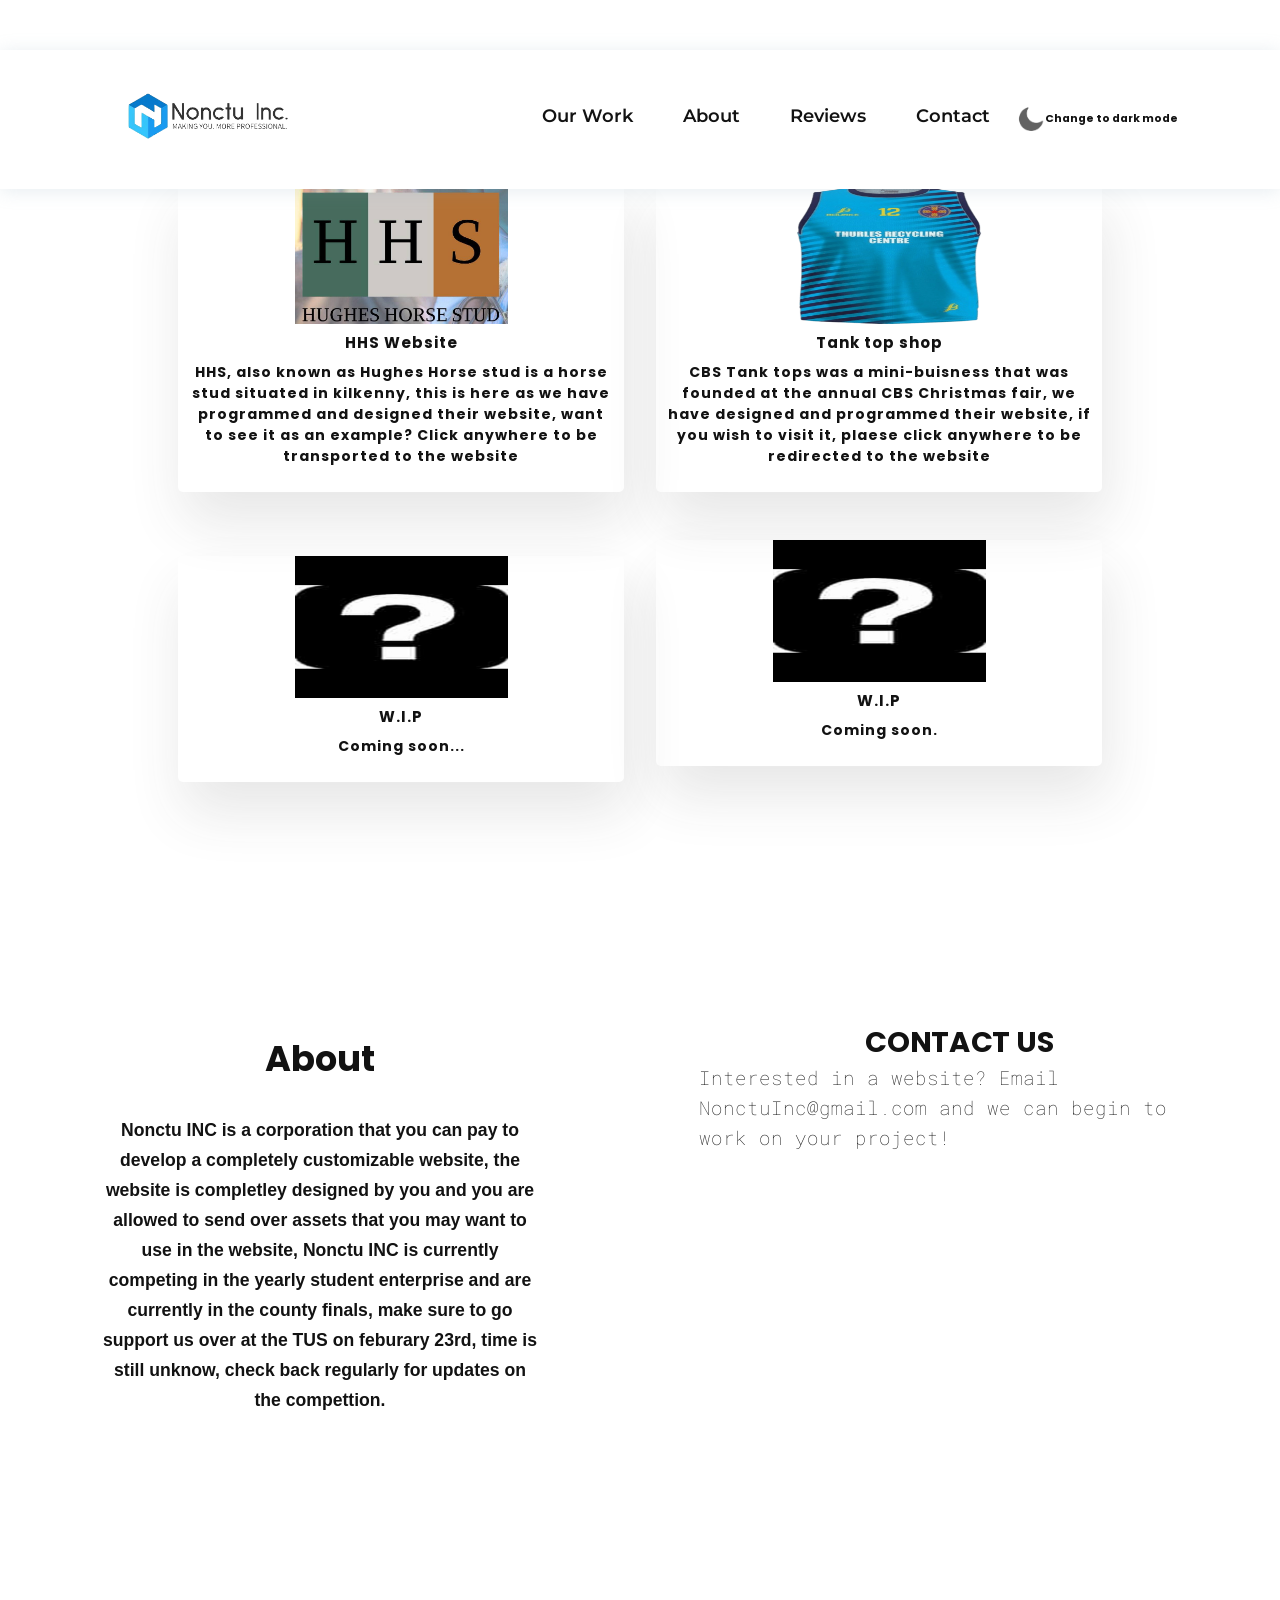
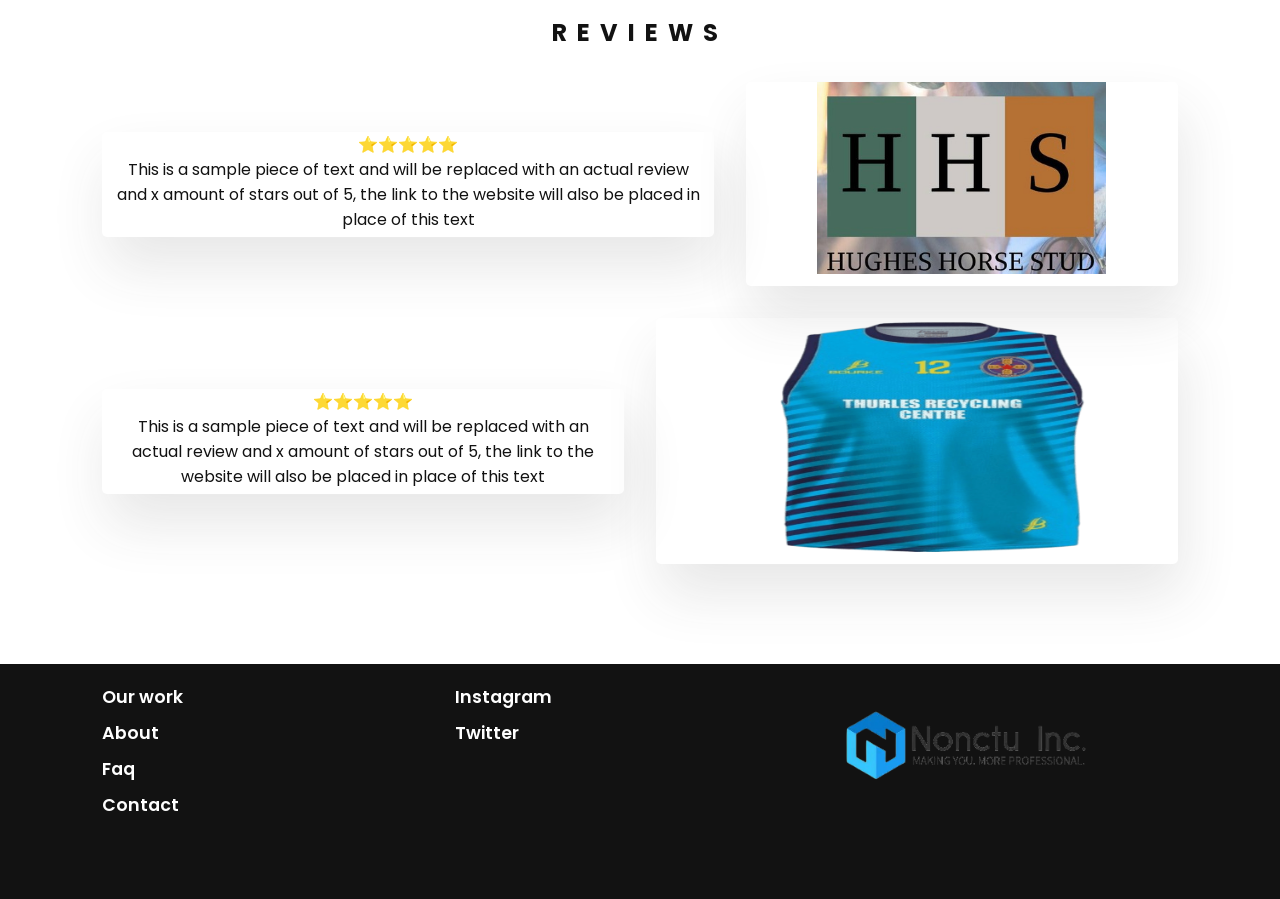
==== index.html @ 3470060f "Add files via upload" ====
<!DOCTYPE html>
<html>
<head>
    <meta charset="UTF-8">
    <meta name="viewport" content="width=device-width, initial-scale=1">
    <title>Nonctu INC.</title>
    <link rel="icon" type="icon" href="banner.jpg">
    <link rel="stylesheet" href="https://unpkg.com/boxicons@latest/css/boxicons.min.css">
    <link rel="stylesheet" type="text/css" href="Style.css">
    <link rel="preconnect" href="https://fonts.googleapis.com">
    <link rel="preconnect" href="https://fonts.gstatic.com" crossorigin>
    <link href="https://fonts.googleapis.com/css2?family=Montserrat:ital,wght@1,900&display=swap" rel="stylesheet">
    <link rel="stylesheet" href="https://unpkg.com/aos@next/dist/aos.css" />
    <link rel="preconnect" href="https://fonts.googleapis.com">
    <link rel="preconnect" href="https://fonts.gstatic.com" crossorigin>
    <link href="https://fonts.googleapis.com/css2?family=Roboto+Mono:wght@500&display=swap" rel="stylesheet">  
    <link rel="preconnect" href="https://fonts.googleapis.com">
    <link rel="preconnect" href="https://fonts.gstatic.com" crossorigin>
    <link href="https://fonts.googleapis.com/css2?family=Poppins:wght@300&display=swap" rel="stylesheet">
</head>
<style>
   



</style>
<body  style="transition: all .90s ease ;" data-aos="fade-right">


    <header>
        <a href="" class="logo"><img style="width: 200px; height: 50%;" src="NCONTU.png"></a>
        <div class="bx bx-menu" id = "menu-icon"></div>
<div class="navbarr">
    <ul class="navbar">
        <li><a href="#work">Our Work</a></li>
        <li><a href="#about">About</a></li>
        <li><a href="#reviews">Reviews</a></li>
        <li><a href="#contact">Contact </a></li>
       <li><img  src="moon.png" alt="" id="icon"></li>
       <h6  id="CurrentMode" class="textformode">Change to dark mode</h6>
    </ul>   
</div>
</header>

    <section class="shop" id="work">
        <div ="fade-left" class="container">
            <div class="box">
                <img  style="width: 50%;" src="banner.jpg" alt="">
                <h4>HHS Website</h4>
                <h5>HHS, also known as Hughes Horse stud is a horse stud situated in kilkenny, this is here as we have programmed and designed their website, want to see it as an example? Click anywhere to be transported to the website</h5>
               
            </div>
            <div class="box">
                <img style="width: 50%;" src="ttop.png" alt="">
                <h4>Tank top shop</h4>
                <h5>CBS Tank tops was a mini-buisness that was founded at the annual CBS Christmas fair, we have designed and programmed their website, if you wish to visit it, plaese click anywhere to be redirected to the website</h5>
               
            </div>
            <div class="container">
                <div class="box">
                    <img style="width: 50%;" src="mark.jpeg" alt="">
                    <h4>W.I.P</h4>
                    <h5>Coming soon...</h5>
                </div>
                     
            </div>
            <div class="box">
                <img style="width: 50%;" src="mark.jpeg" alt="">
                <h4>W.I.P</h4>
                <h5>Coming soon.</h5>
               
            </div>
        </div>
    </section>

    <section  class="about" id="about">
        <div ="fade-in" class="about-content">
            <h2>About</h2>
            <p style="font-family:'Lucida Sans', 'Lucida Sans Regular', 'Lucida Grande', 'Lucida Sans Unicode', Geneva, Verdana, sans-serif; ">Nonctu INC is a corporation that you can pay to develop a completely customizable website, the website is completley designed by you and you are allowed to send over assets that you may want to use in the website, Nonctu INC is currently competing in the yearly student enterprise and are currently in the county finals, make sure to go support us over at the TUS on feburary 23rd, time is still unknow, check back regularly for updates on the compettion.</p>
        </div>
    </section>
    <section class="about" id="contat">
        <h2>CONTACT US </h2>
       <p><a class="pp" href="mailto:NonctuInc@gmail.com">Interested in a website? Email NonctuInc@gmail.com and we can begin to work on your project!</a></p>
    </section>
   

    <section class="about" id="reviews">
        <h2 style="letter-spacing: 10px;">REVIEWS</h2>
        <div class="containerr">
            <div class="boxx">
                ⭐⭐⭐⭐⭐
               <p>This is a sample piece of text and will be replaced with an actual review and x amount of stars out of 5, the link to the website will also be placed in place of this text</p>
            </div>
            <div class="boxx">
                <img class="yes" style="width: 70%;" src="bannerreviewimg.jpg" alt="">
            </div>

        </div>
        <div class="containerr">
            <div class="boxx">
                ⭐⭐⭐⭐⭐
               <p> This is a sample piece of text and will be replaced with an actual review and x amount of stars out of 5, the link to the website will also be placed in place of this text</p>
            </div>
            <div class="boxx">
                <img class="yes" style="width: 70%;" src="ttop.png" alt="">
            </div>

        </div>
        
</section>

    <section class="contact" id="contact">
        <div class="main-contact">
            <div class="contact-content">
                <li><a href="#work">Our work</a></li>
                <li><a href="#about">About</a></li>
                <li><a href="#faq">Faq</a></li>
                <li><a href="#contact">Contact </a></li>
            </div>
            
            <div class="contact-content">
                <li><a href="https://www.instagram.com/nonctuinc/">Instagram</a></li>
                <li><a href="https://twitter.com/nonctinc">Twitter</a></li>
            </div>
        <div class="contact-content">
            <li><a href=""><img style=" width: 300px;" src="NCONTU.png" alt=""></a></li>
        </div>
         
        </div>

    </section>
 

    <script src="Script.js" ></script>
    <script src="https://unpkg.com/aos@next/dist/aos.js"></script>
    <script>
      AOS.init();
    </script>
    
</body>
</html>
---- Style.css ----
*{
    padding: 0;
    margin: 0;
    box-sizing: border-box;
    font-family: 'Montserrat', sans-serif;
    text-decoration: none;
    list-style: none;
    scroll-behavior: smooth;
    font-family: 'Roboto Mono', monospace;
    font-family: 'Poppins', sans-serif;
  
}
.pp{
    text-decoration: none;
    color: var(--secondary-color);
    font-weight: 100;
    font-family: 'Roboto Mono', monospace;
}
.pp:hover{
    color: rgba(--secondary-color);
    box-shadow: 0 5px 15px rgba(145, 92, 182, .4);
}
.textformode{
    text-align: center;
    margin: auto;
    left: 200px;
    size: 40%;
}
body{
    overflow-x: hidden;
}
:root{
    --primary-color: #ffffff;
    --secondary-color: #121212;
    --backup-color:#121212;
    --glow-color:#196d7800;
    --main-font: 2.2rem;
    --p-font: 1.1rem;
    --gradient-color:(#eee, #333);
   

}
.dark-theme{
    --primary-color:#121212;
    --secondary-color: #ffff;
    --backup-color:#7d7373;
    --glow-color:#ffffff00;
    --gradient-color:(#333, #eee);
}
#icon{
    width: 30px;
    cursor: pointer;
    animation: rotation 5s infinite linear;
    display:block;
}
@keyframes rotation {
    from {
      transform: rotate(0deg);
    }
    to {
      transform: rotate(359deg);
    }
  }


body{
    color:var(--secondary-color);
    background: var(--primary-color)
}


header{
    width: 100%;
    top: 0;
    right: 0;
    z-index: 1000;
    position: fixed;
    background: var(--primary-color);
    box-shadow: 0px 2px 18px 0 rgb(129 162 182 / 20%);
    display: flex;
    align-items: center;
    justify-content: space-between;
    padding: 25px 8%;
    transition: .3s;
    font-family: 'Montserrat', sans-serif;
}
.logo{
    color: var(--secondary-color);
    font-size: var(--main-font);
    font-weight: 600;
    line-height: 0.8;
    transition: all .30s ease;
}
.logo:hover{
    scale: 1.1;
}
#menu-icon{
    font-size: 38px;
    color:var(--secondary-color);
    z-index: 1001;
    display: none;
}
.navbar{
    display: flex;
}
.navbar a{
    font-size: var(--p-font);
    color: var(--secondary-color);
    font-weight: 600;
    padding: 10px 15px;
    margin: 0 10px;
    transition: all .40s ease;
    font-family: 'Montserrat', sans-serif;
}
.navbar a:hover{
    background:var(--secondary-color);
    color: var(--primary-color);
    scale: 1.1  ;
}
.icons{
    display: inline-block;
}
.icons i{
    color: var(--secondary-color);
    font-size: 24px;
    margin-left: 15px;
}
.icons i:hover{
    opacity: 0.7;
}
section{
    padding:100px 8%;
   
}
.shop{
    padding: 100px 10%;
    margin: 50px;
}
.container{
    display: grid;
    grid-template-columns: repeat(auto-fit, minmax(360px, auto));
    align-items: center;
    gap: 2rem;
    text-align: center;
    cursor: pointer;
    padding-top: 2rem;
    
}
.containerr{
    display: grid;
    grid-template-columns: repeat(auto-fit, minmax(360px, auto));
    align-items: center;
    gap: 2rem;
    text-align: center;
    cursor: pointer;
    padding-top: 2rem;
    
}
.boxx{
    padding: 0px 10px 5px 10px;
    background:transparent;
    box-shadow:  5px 30px 56.1276px rgb(55 55 55 / 12%);
    border-radius: 5px;
    position: relative;
    transition:  all .35s ease;
}
.boxx img{
    width: 50;
    height: auto;
    transition: all .40s ease;
}
.boxx h4{
    font-size:15px;
    letter-spacing: 1px;
    margin-bottom: 8px;
}
.boxx h5{
    font-size:14px;
    letter-spacing: 1px;
    margin-bottom: 20px;
}
.boxx .cart i{
    position: absolute;
    top: 0;
    left:0;
    width: 35px;
    height:35px;
    background: var(--secondary-color);
    color: var(--primary-color);
    display: inline-flex;
    align-items: center;
    justify-content: center;
    font-size:18px;
   
}


.box{
    padding: 0px 10px 5px 10px;
    background:transparent;
    box-shadow:  5px 30px 56.1276px rgb(55 55 55 / 12%);
    border-radius: 5px;
    position: relative;
    transition:  all .35s ease;
}
.box img{
    width: 50;
    height: auto;
    transition: all .40s ease;
}
.box h4{
    font-size:15px;
    letter-spacing: 1px;
    margin-bottom: 8px;
}
.box h5{
    font-size:14px;
    letter-spacing: 1px;
    margin-bottom: 20px;
}
.box .cart i{
    position: absolute;
    top: 0;
    left:0;
    width: 35px;
    height:35px;
    background: var(--secondary-color);
    color: var(--primary-color);
    display: inline-flex;
    align-items: center;
    justify-content: center;
    font-size:18px;
   
}
.box:hover{
    transform: translateY(-5px);
    background: #cccbcb;
   scale: 1.1;
    color: #121212;
}
.box:hover img{
    scale: 1.1;
}

.about{
    background:f7f6f6;
    display: flex;
    align-items: center;
    justify-content: center;
    flex-direction: column; 
}
#contat{
    float: right;
    width: 50%;
    scale: 1.2;
}
#reviews{
    width: 100%;
}
#about{
    float: left;
    width: 50%;
}
.about-content{
    text-align: center;
}
.about-content h2{
    font-size: var(--main-font);
    margin-bottom: 30px;
}
.about-content p{
    max-width: 600px;
    font-size: var(--p-font);
    font-weight: 600;
    color: var(--secondary-color);
    line-height: 30px;
}
.contact{
    padding: 20px 8%;
    background: var(--backup-color);
    overflow-y:  hidden;
    overflow-x: hidden;
}
.main-contact{
    display: grid;
    grid-template-columns: repeat(auto-fit, minmax(250px, auto));
    gap: 2rem;
    margin-bottom: 3rem;
}
.contact-content li{
    margin-bottom: 10px;
}
.contact-content li a{
    display: block;
    color:var(--primary-color);
    font-size: var(--p-font);
    font-weight: 600;
    transition: all .90s ease;
   
}
.contact-content li a:hover{
    transform: translateY(5px);
    scale: 1.25;
    background: -webkit-linear-gradient(#333, #eee);
    -webkit-background-clip: text;
    -webkit-text-fill-color: transparent;
}
.action form{
    text-align: center;

}
.action form input[type="email"]{
    width: 460px;
    max-width: 100%;
    padding: 12px 15px;
    background: #515151;
    color: var(--primary-color);
    outline: none;
    border: none;
    margin: 0px 10px 20px 0px;
    font-size: 16px;
    font-weight: 600;

}
.action form input[type="submit"]{
    width: 460px;
    max-width: 100%;
    padding: 12px 15px;
    background: var(--primary-color);
    color: var(--secondary-color);
    outline: none;
    border: none;
    margin: 0px 10px 20px 0px;
    font-size: 16px;
    font-weight: 300;
    cursor: pointer;
}
.last{
    text-align: center;
    padding: 17px;
    background: #757575;

}
.last p{
    color: var(--secondary-color);
    font-size: 15px;
    font-weight: 300;
    letter-spacing: 2px;
}
@media (max-width: 800px){
    #menu-icon{
        display: block;
    }
    header{
        padding: 15px 8%;
    }
    .navbar{
        top:-500px;
        left: 0;
        right:0;
        position: absolute;
        flex-direction: column;
        background:var(--primary-color);
        box-shadow: 0px 2px 18px 0 rgb(129 162 182 / 20%);
        transform: all .40s ease;
    }
    .navbar a{
        display: block;
        padding: 1rem;
        margin: 0.5rem;

    }
    .navbar.active{
        top: 100%;
      
    }
}
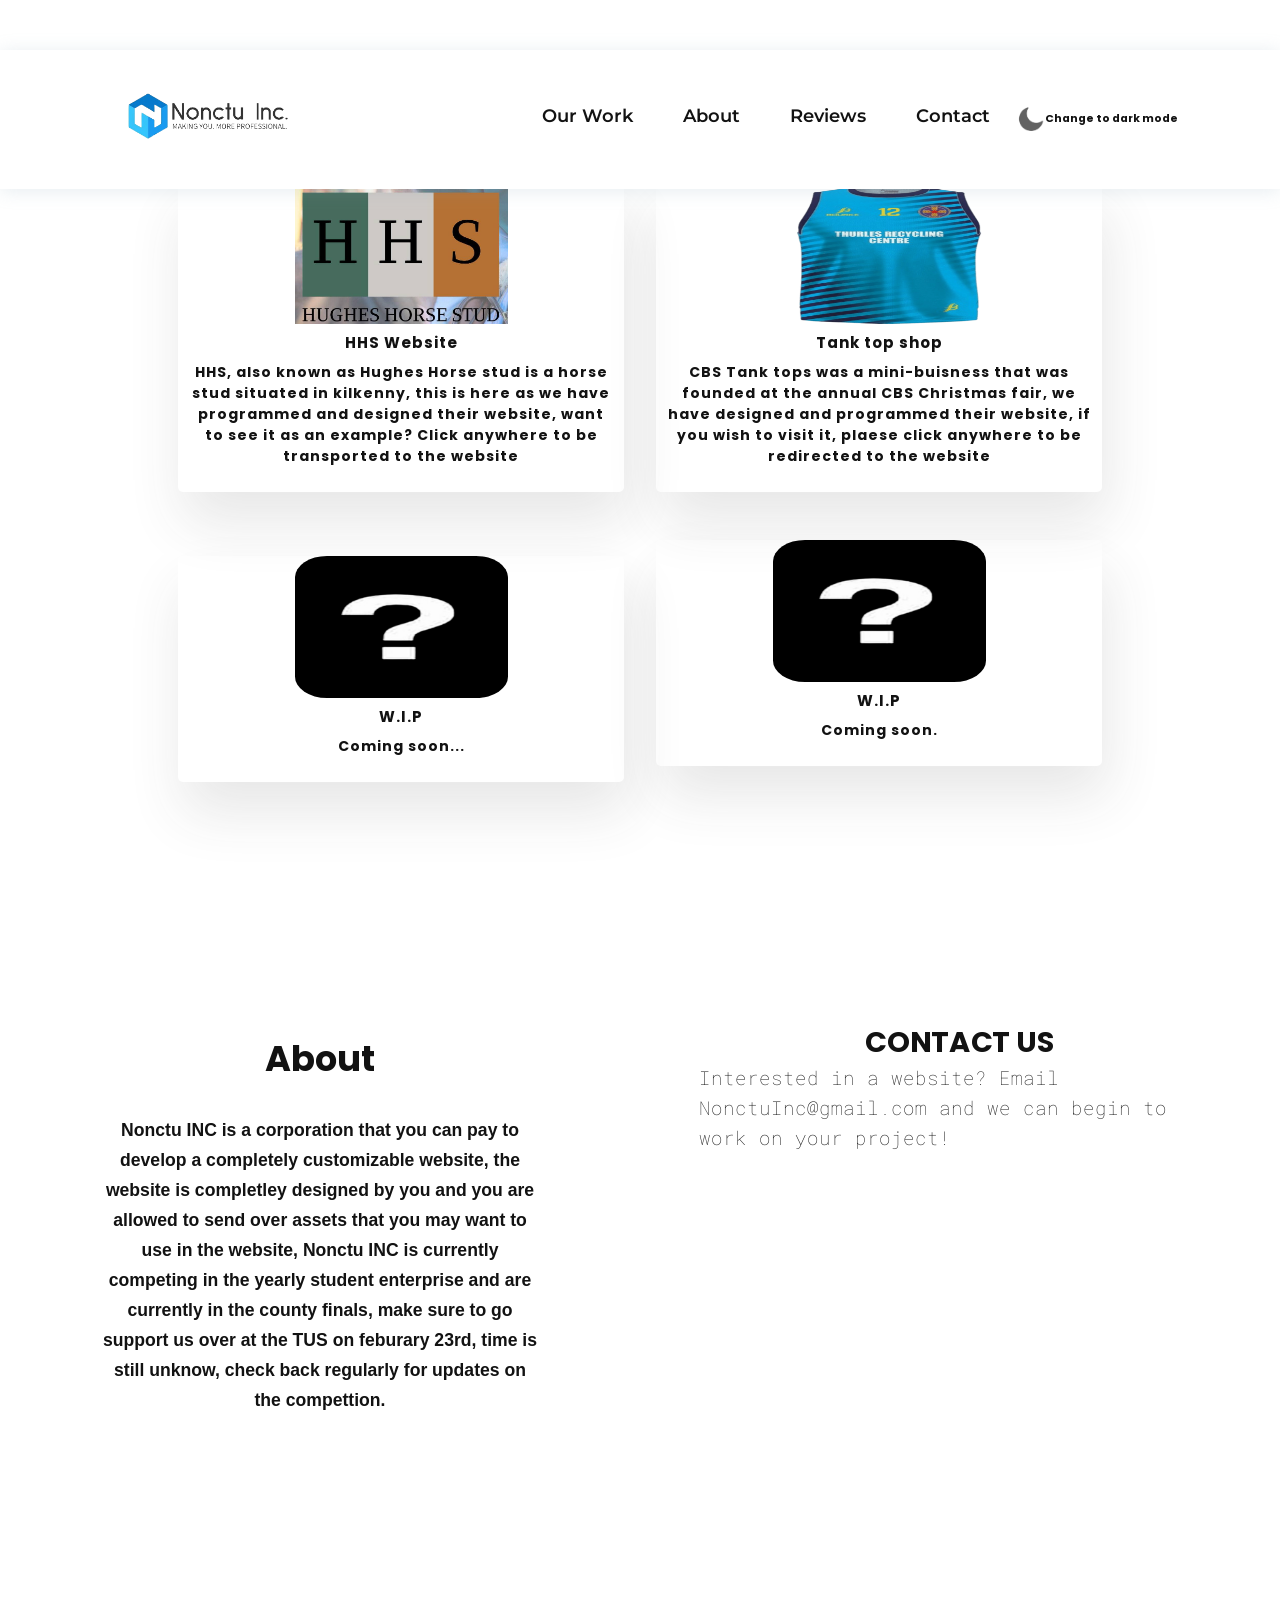
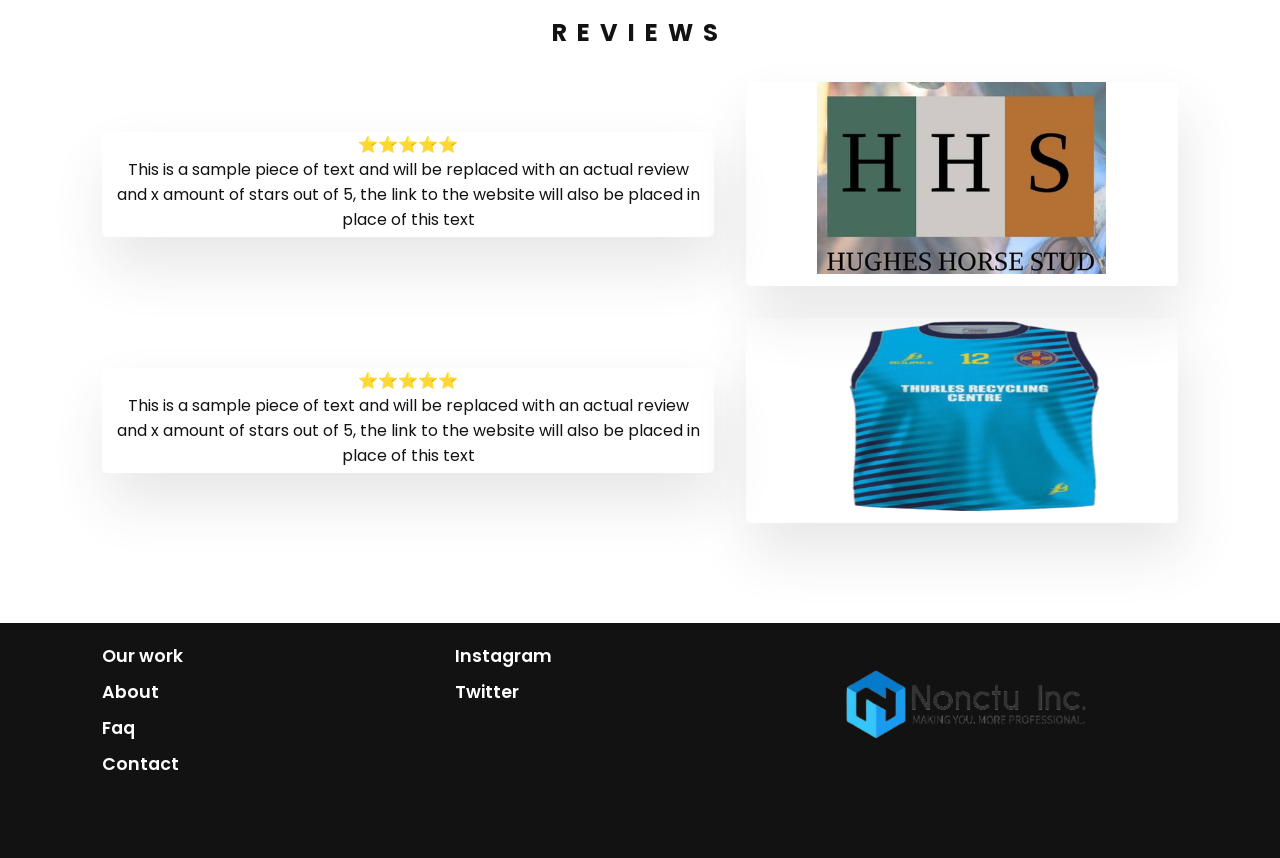
==== commit 0afde6dd: "Finished variant of the website, just need to remove all sample pieces of text" ====
--- a/index.html
+++ b/index.html
@@ -58,14 +58,14 @@
             </div>
             <div class="container">
                 <div class="box">
-                    <img style="width: 50%;" src="mark.jpeg" alt="">
+                    <img style="width: 50%;border-radius: 15% ;background-color: black; " src="mark.png" alt="">
                     <h4>W.I.P</h4>
                     <h5>Coming soon...</h5>
                 </div>
                      
             </div>
             <div class="box">
-                <img style="width: 50%;" src="mark.jpeg" alt="">
+                <img style="width: 50%; border-radius: 15% ;background-color: black;" src="mark.png" alt="">
                 <h4>W.I.P</h4>
                 <h5>Coming soon.</h5>
                
@@ -103,7 +103,7 @@
                <p> This is a sample piece of text and will be replaced with an actual review and x amount of stars out of 5, the link to the website will also be placed in place of this text</p>
             </div>
             <div class="boxx">
-                <img class="yes" style="width: 70%;" src="ttop.png" alt="">
+                <img class="yes" style="width: 70%;" src="ttopreview.png" alt="">
             </div>
 
         </div>
--- a/Style.css
+++ b/Style.css
@@ -364,14 +364,20 @@
         box-shadow: 0px 2px 18px 0 rgb(129 162 182 / 20%);
         transform: all .40s ease;
     }
-    .navbar a{
-        display: block;
-        padding: 1rem;
-        margin: 0.5rem;
-
-    }
-    .navbar.active{
-        top: 100%;
-      
-    }
+   .container{
+    width: 50%;
+   }
+   .wrapper{
+    scale: 0.5;
+   }
+   #contat{
+    width: 100%;
+    scale: 1.1;
+}
+#reviews{
+    width: 100%;
+}
+#about{
+    width: 100%;
+}
 }
